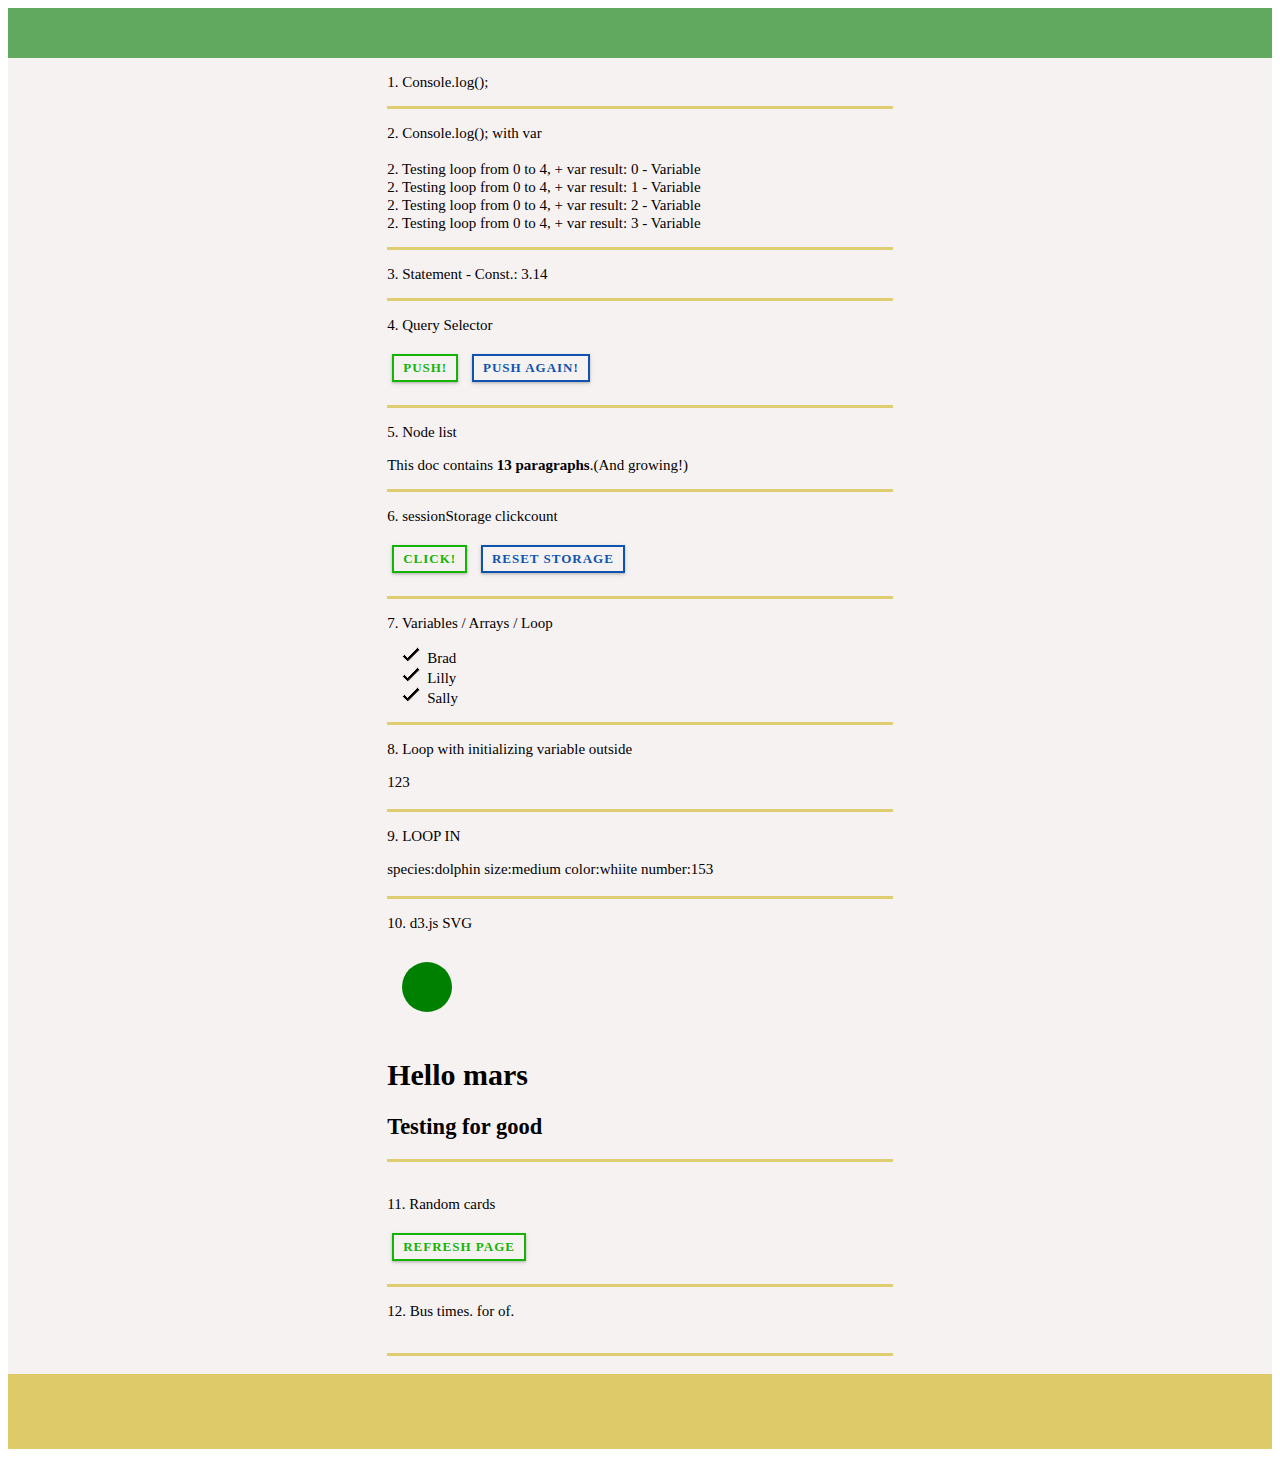
==== JSLearning/index.html @ 49367677 "i dont know" ====
<html>
    <head> 
        <meta name="viewport" content="width=device-width, initial-scale=1.0">
        <link rel="stylesheet" href="style.css">
        
        <title></title>
    </head>
    <body>

<div class="grid">

    <div class="title"></div>
    

    <div class="content">
        <div class="seperation">
            <p>1. Console.log();</p>
        </div>

        <div class="seperation">
            <p id="NR2">2. Console.log(); with var<br><br></p>
        </div>

        <div class="seperation">
            <p id="NR3">3. Statement - Const.</p>
        </div>

        <div class="seperation">
            <p class="NR4">4. Query Selector</p> 
            <button class="btn btn-1 btn-1a" onclick="fromTransparentToGreen()">push!</button>
            <button class="btn btn-2 btn-2a" onclick="backToTransparent()">Push again!</button><br><br>
        </div>

        <div class="seperation">
            <p id="NR5">5. Node list</p>
            <p id="NR5NodeCount">5. Node list</p>
        </div>

        <div class="seperation">
            <p id="NR6">6. sessionStorage clickcount </p>
            <button class="btn btn-1 btn-1a" onclick="clickCounter()">Click!</button>
            <button class="btn btn-2 btn-2a" onclick="clickCounterReset()">Reset Storage</button>
            <div id="counterResult"></div><br>
        </div>
        
        <div class="seperation">
            <p id="NR7">7. Variables / Arrays / Loop</p>
            <ul id="people"></ul>
        </div>

        <div class="seperation">
            <p id="NR8">8. Loop with initializing variable outside</p>
            <div id="outsideLoop"></div><br>
        </div>

        <div class="seperation">
            <p id="NR9">9. LOOP IN</p>
            <div id="NR9Data"></div><br>
        </div>


        <div class="seperation">
           <p id="NR10">10. d3.js SVG</p>
            <svg width = "200" height = "90">
                <circle cx = "40" cy = "40" r = "25" fill = "green"/>
             </svg>
        
        <h1>Hello mars</h1>
        <h2>Testing for good</h2>
    </div><br>

    <div class="seperation">
        <p id="NR11">11. Random cards</p>
        <div id="NR11Data">
            <input class="btn btn-1 btn-1a" type="button" value="Refresh Page" onClick="window.location.reload()">
        </div>
        <br>
    </div> 

    <div class="seperation">
        <p id="NR12">12. Bus times. for of.</p>
        <div id="NR12Data">
            
        </div>
        <br>
    </div> 

        <br>
    </div>
    
    

    <div class="footer"></div>

</div>
<script src="https://d3js.org/d3.v5.min.js"></script>
<script src="app.js"></script>

    </body>
</html>
---- JSLearning/style.css ----
/* this grid is for phone :) */
.grid{
    background-color:#f7f2f2; 
    text-decoration-color: rgb(4, 108, 192);
    
    font-size: 15px;
    line-height: 1.2;
    display: grid;
    grid-template-columns: 30% 1fr 30%;
    grid-template-rows: 50px 1fr 75px;
    grid-template-areas: 
    "title title title"
    "content content content"
    "footer footer footer";
}




/* pc */

.title{
    grid-area: title;
    background-color: rgba(34, 139, 34, 0.705);
}


.content{
    grid-area: content;
  

}

.footer{
    grid-area: footer;
    background-color: rgba(211, 187, 51, 0.712);
}

@media screen and (min-width: 736px){
    .grid{
        display: grid;
        grid-template-columns: 30% 1fr 1fr 1fr 30%;
        grid-template-rows: 50px 1fr 75px;
        grid-template-areas: 
        "title title title title title"
        ". content content content ."
        "footer footer footer footer footer";
    }
}

.seperation{
    border-bottom-width: 3px;
    border-bottom-color: rgba(211, 187, 51, 0.678);
    border-bottom-style: solid;
}

.btn{
	border: none;
	font-family: inherit;
	font-size: 13px;
	color: inherit;
	background: none;
	cursor: pointer;
	padding: 4px 9px;
	display: inline-block;
	margin: 5px 5px;
	text-transform: uppercase;
	letter-spacing: 1px;
	font-weight: 800;
	outline: none;
	position: relative;
	-webkit-transition: all 0.3s;
	-moz-transition: all 0.3s;
	transition: all 0.3s;
	box-shadow: 0 1px 2px 0 rgba(0, 0, 0, 0.2), 0 2px 5px 0 rgba(0, 0, 0, 0.103);
}

/* */
.btn-1 {
	border: 2px solid rgba(20, 180, 6);
	color: rgba(20, 180, 6);
}

.btn-1a:hover,
.btn-1a:active {
	color: #ffffff;
	background: rgba(20, 180, 6);
}


.btn-2 {
	border: 2px solid rgb(14, 84, 175);
	color: rgba(14, 84, 175);
}

.btn-2a:hover,
.btn-2a:active {
	color: #ffffff;
	background: rgba(14, 84, 175);
}

li{
    list-style-image:url(icon01so.png);
    
    
}
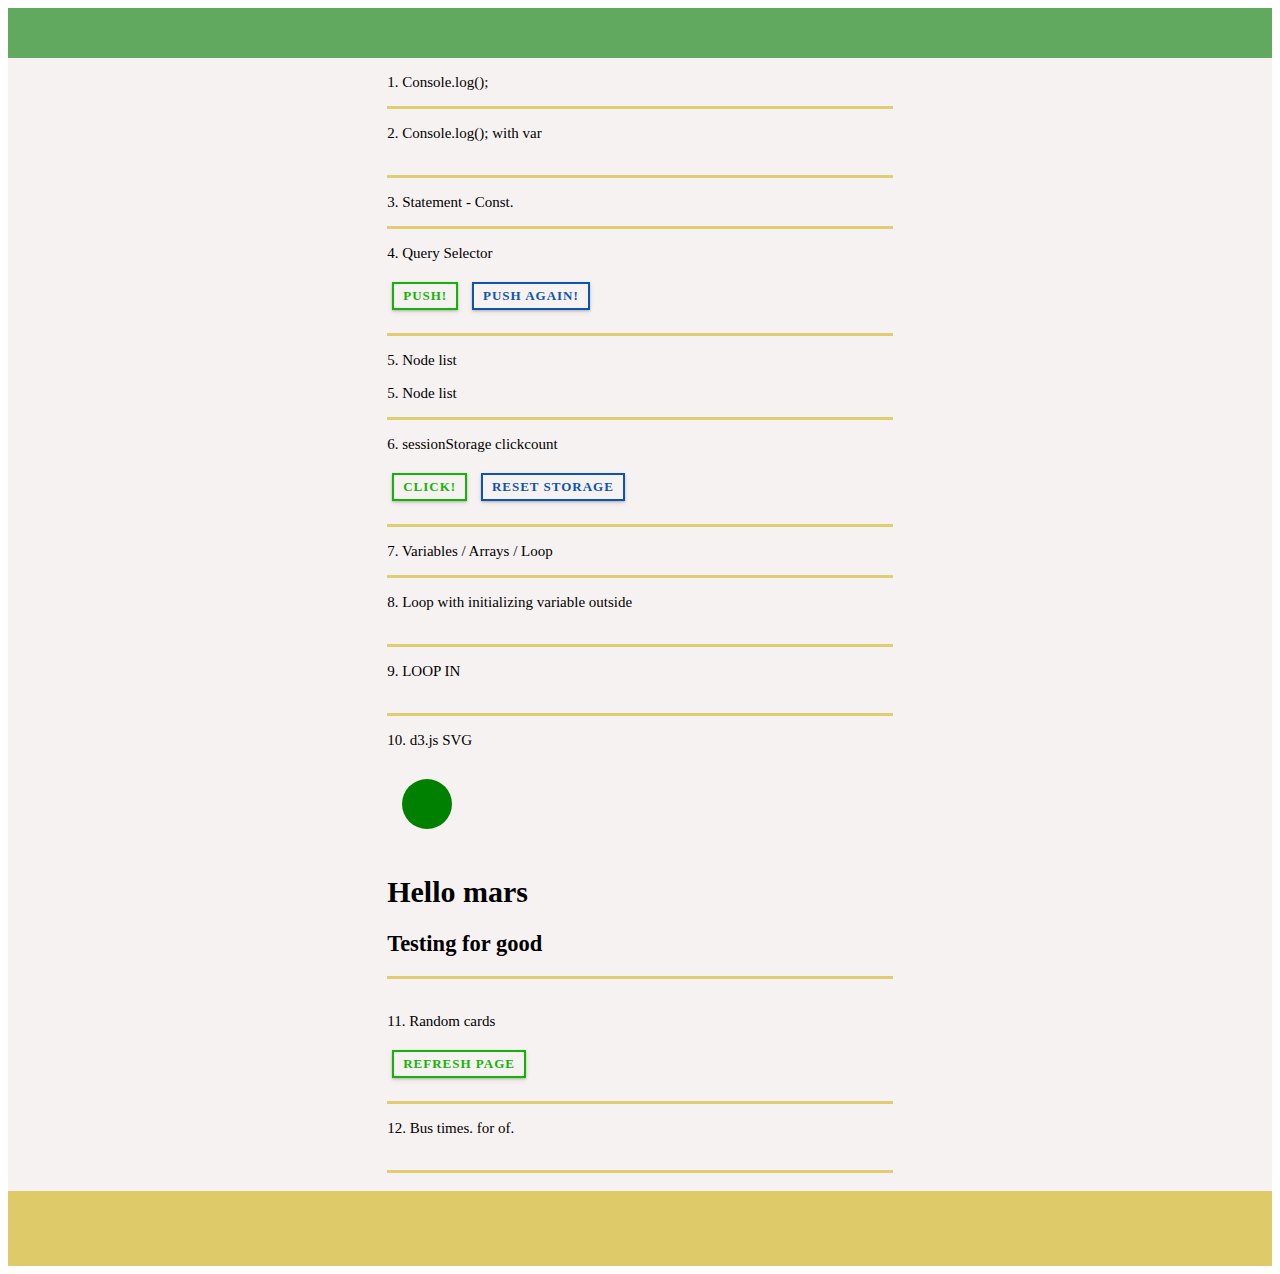
==== commit 95ed4da1: "Add files via upload" ====
--- a/JSLearning/index.html
+++ b/JSLearning/index.html
@@ -1,100 +1,100 @@
-<html>
-    <head> 
-        <meta name="viewport" content="width=device-width, initial-scale=1.0">
-        <link rel="stylesheet" href="style.css">
-        
-        <title></title>
-    </head>
-    <body>
-
-<div class="grid">
-
-    <div class="title"></div>
-    
-
-    <div class="content">
-        <div class="seperation">
-            <p>1. Console.log();</p>
-        </div>
-
-        <div class="seperation">
-            <p id="NR2">2. Console.log(); with var<br><br></p>
-        </div>
-
-        <div class="seperation">
-            <p id="NR3">3. Statement - Const.</p>
-        </div>
-
-        <div class="seperation">
-            <p class="NR4">4. Query Selector</p> 
-            <button class="btn btn-1 btn-1a" onclick="fromTransparentToGreen()">push!</button>
-            <button class="btn btn-2 btn-2a" onclick="backToTransparent()">Push again!</button><br><br>
-        </div>
-
-        <div class="seperation">
-            <p id="NR5">5. Node list</p>
-            <p id="NR5NodeCount">5. Node list</p>
-        </div>
-
-        <div class="seperation">
-            <p id="NR6">6. sessionStorage clickcount </p>
-            <button class="btn btn-1 btn-1a" onclick="clickCounter()">Click!</button>
-            <button class="btn btn-2 btn-2a" onclick="clickCounterReset()">Reset Storage</button>
-            <div id="counterResult"></div><br>
-        </div>
-        
-        <div class="seperation">
-            <p id="NR7">7. Variables / Arrays / Loop</p>
-            <ul id="people"></ul>
-        </div>
-
-        <div class="seperation">
-            <p id="NR8">8. Loop with initializing variable outside</p>
-            <div id="outsideLoop"></div><br>
-        </div>
-
-        <div class="seperation">
-            <p id="NR9">9. LOOP IN</p>
-            <div id="NR9Data"></div><br>
-        </div>
-
-
-        <div class="seperation">
-           <p id="NR10">10. d3.js SVG</p>
-            <svg width = "200" height = "90">
-                <circle cx = "40" cy = "40" r = "25" fill = "green"/>
-             </svg>
-        
-        <h1>Hello mars</h1>
-        <h2>Testing for good</h2>
-    </div><br>
-
-    <div class="seperation">
-        <p id="NR11">11. Random cards</p>
-        <div id="NR11Data">
-            <input class="btn btn-1 btn-1a" type="button" value="Refresh Page" onClick="window.location.reload()">
-        </div>
-        <br>
-    </div> 
-
-    <div class="seperation">
-        <p id="NR12">12. Bus times. for of.</p>
-        <div id="NR12Data">
-            
-        </div>
-        <br>
-    </div> 
-
-        <br>
-    </div>
-    
-    
-
-    <div class="footer"></div>
-
-</div>
-<script src="https://d3js.org/d3.v5.min.js"></script>
-<script src="app.js"></script>
-
-    </body>
+<html>
+    <head> 
+        <meta name="viewport" content="width=device-width, initial-scale=1.0">
+        <link rel="stylesheet" href="style.css">
+        
+        <title></title>
+    </head>
+    <body>
+
+<div class="grid">
+
+    <div class="title"></div>
+    
+
+    <div class="content">
+        <div class="seperation">
+            <p>1. Console.log();</p>
+        </div>
+
+        <div class="seperation">
+            <p id="NR2">2. Console.log(); with var<br><br></p>
+        </div>
+
+        <div class="seperation">
+            <p id="NR3">3. Statement - Const.</p>
+        </div>
+
+        <div class="seperation">
+            <p class="NR4">4. Query Selector</p> 
+            <button class="btn btn-1 btn-1a" onclick="fromTransparentToGreen()">push!</button>
+            <button class="btn btn-2 btn-2a" onclick="backToTransparent()">Push again!</button><br><br>
+        </div>
+
+        <div class="seperation">
+            <p id="NR5">5. Node list</p>
+            <p id="NR5NodeCount">5. Node list</p>
+        </div>
+
+        <div class="seperation">
+            <p id="NR6">6. sessionStorage clickcount </p>
+            <button class="btn btn-1 btn-1a" onclick="clickCounter()">Click!</button>
+            <button class="btn btn-2 btn-2a" onclick="clickCounterReset()">Reset Storage</button>
+            <div id="counterResult"></div><br>
+        </div>
+        
+        <div class="seperation">
+            <p id="NR7">7. Variables / Arrays / Loop</p>
+            <ul id="people"></ul>
+        </div>
+
+        <div class="seperation">
+            <p id="NR8">8. Loop with initializing variable outside</p>
+            <div id="outsideLoop"></div><br>
+        </div>
+
+        <div class="seperation">
+            <p id="NR9">9. LOOP IN</p>
+            <div id="NR9Data"></div><br>
+        </div>
+
+
+        <div class="seperation">
+           <p id="NR10">10. d3.js SVG</p>
+            <svg width = "200" height = "90">
+                <circle cx = "40" cy = "40" r = "25" fill = "green"/>
+             </svg>
+        
+        <h1>Hello mars</h1>
+        <h2>Testing for good</h2>
+    </div><br>
+
+    <div class="seperation">
+        <p id="NR11">11. Random cards</p>
+        <div id="NR11Data">
+            <input class="btn btn-1 btn-1a" type="button" value="Refresh Page" onClick="window.location.reload()">
+        </div>
+        <br>
+    </div> 
+
+    <div class="seperation">
+        <p id="NR12">12. Bus times. for of.</p>
+        <div id="NR12Data">
+            
+        </div>
+        <br>
+    </div> 
+
+        <br>
+    </div>
+    
+    
+
+    <div class="footer"></div>
+
+</div>
+<script src="https://d3js.org/d3.v5.min.js"></script>
+<script src="app.js"></script>
+
+    </body>
 </html>--- a/JSLearning/style.css
+++ b/JSLearning/style.css
@@ -1,106 +1,106 @@
-/* this grid is for phone :) */
-.grid{
-    background-color:#f7f2f2; 
-    text-decoration-color: rgb(4, 108, 192);
-    
-    font-size: 15px;
-    line-height: 1.2;
-    display: grid;
-    grid-template-columns: 30% 1fr 30%;
-    grid-template-rows: 50px 1fr 75px;
-    grid-template-areas: 
-    "title title title"
-    "content content content"
-    "footer footer footer";
-}
-
-
-
-
-/* pc */
-
-.title{
-    grid-area: title;
-    background-color: rgba(34, 139, 34, 0.705);
-}
-
-
-.content{
-    grid-area: content;
-  
-
-}
-
-.footer{
-    grid-area: footer;
-    background-color: rgba(211, 187, 51, 0.712);
-}
-
-@media screen and (min-width: 736px){
-    .grid{
-        display: grid;
-        grid-template-columns: 30% 1fr 1fr 1fr 30%;
-        grid-template-rows: 50px 1fr 75px;
-        grid-template-areas: 
-        "title title title title title"
-        ". content content content ."
-        "footer footer footer footer footer";
-    }
-}
-
-.seperation{
-    border-bottom-width: 3px;
-    border-bottom-color: rgba(211, 187, 51, 0.678);
-    border-bottom-style: solid;
-}
-
-.btn{
-	border: none;
-	font-family: inherit;
-	font-size: 13px;
-	color: inherit;
-	background: none;
-	cursor: pointer;
-	padding: 4px 9px;
-	display: inline-block;
-	margin: 5px 5px;
-	text-transform: uppercase;
-	letter-spacing: 1px;
-	font-weight: 800;
-	outline: none;
-	position: relative;
-	-webkit-transition: all 0.3s;
-	-moz-transition: all 0.3s;
-	transition: all 0.3s;
-	box-shadow: 0 1px 2px 0 rgba(0, 0, 0, 0.2), 0 2px 5px 0 rgba(0, 0, 0, 0.103);
-}
-
-/* */
-.btn-1 {
-	border: 2px solid rgba(20, 180, 6);
-	color: rgba(20, 180, 6);
-}
-
-.btn-1a:hover,
-.btn-1a:active {
-	color: #ffffff;
-	background: rgba(20, 180, 6);
-}
-
-
-.btn-2 {
-	border: 2px solid rgb(14, 84, 175);
-	color: rgba(14, 84, 175);
-}
-
-.btn-2a:hover,
-.btn-2a:active {
-	color: #ffffff;
-	background: rgba(14, 84, 175);
-}
-
-li{
-    list-style-image:url(icon01so.png);
-    
-    
-}
+/* this grid is for phone :) */
+.grid{
+    background-color:#f7f2f2; 
+    text-decoration-color: rgb(4, 108, 192);
+    
+    font-size: 15px;
+    line-height: 1.2;
+    display: grid;
+    grid-template-columns: 30% 1fr 30%;
+    grid-template-rows: 50px 1fr 75px;
+    grid-template-areas: 
+    "title title title"
+    "content content content"
+    "footer footer footer";
+}
+
+
+
+
+/* pc */
+
+.title{
+    grid-area: title;
+    background-color: rgba(34, 139, 34, 0.705);
+}
+
+
+.content{
+    grid-area: content;
+  
+
+}
+
+.footer{
+    grid-area: footer;
+    background-color: rgba(211, 187, 51, 0.712);
+}
+
+@media screen and (min-width: 736px){
+    .grid{
+        display: grid;
+        grid-template-columns: 30% 1fr 1fr 1fr 30%;
+        grid-template-rows: 50px 1fr 75px;
+        grid-template-areas: 
+        "title title title title title"
+        ". content content content ."
+        "footer footer footer footer footer";
+    }
+}
+
+.seperation{
+    border-bottom-width: 3px;
+    border-bottom-color: rgba(211, 187, 51, 0.678);
+    border-bottom-style: solid;
+}
+
+.btn{
+	border: none;
+	font-family: inherit;
+	font-size: 13px;
+	color: inherit;
+	background: none;
+	cursor: pointer;
+	padding: 4px 9px;
+	display: inline-block;
+	margin: 5px 5px;
+	text-transform: uppercase;
+	letter-spacing: 1px;
+	font-weight: 800;
+	outline: none;
+	position: relative;
+	-webkit-transition: all 0.3s;
+	-moz-transition: all 0.3s;
+	transition: all 0.3s;
+	box-shadow: 0 1px 2px 0 rgba(0, 0, 0, 0.2), 0 2px 5px 0 rgba(0, 0, 0, 0.103);
+}
+
+/* */
+.btn-1 {
+	border: 2px solid rgba(20, 180, 6);
+	color: rgba(20, 180, 6);
+}
+
+.btn-1a:hover,
+.btn-1a:active {
+	color: #ffffff;
+	background: rgba(20, 180, 6);
+}
+
+
+.btn-2 {
+	border: 2px solid rgb(14, 84, 175);
+	color: rgba(14, 84, 175);
+}
+
+.btn-2a:hover,
+.btn-2a:active {
+	color: #ffffff;
+	background: rgba(14, 84, 175);
+}
+
+li{
+    list-style-image:url(icon01so.png);
+    
+    
+}
